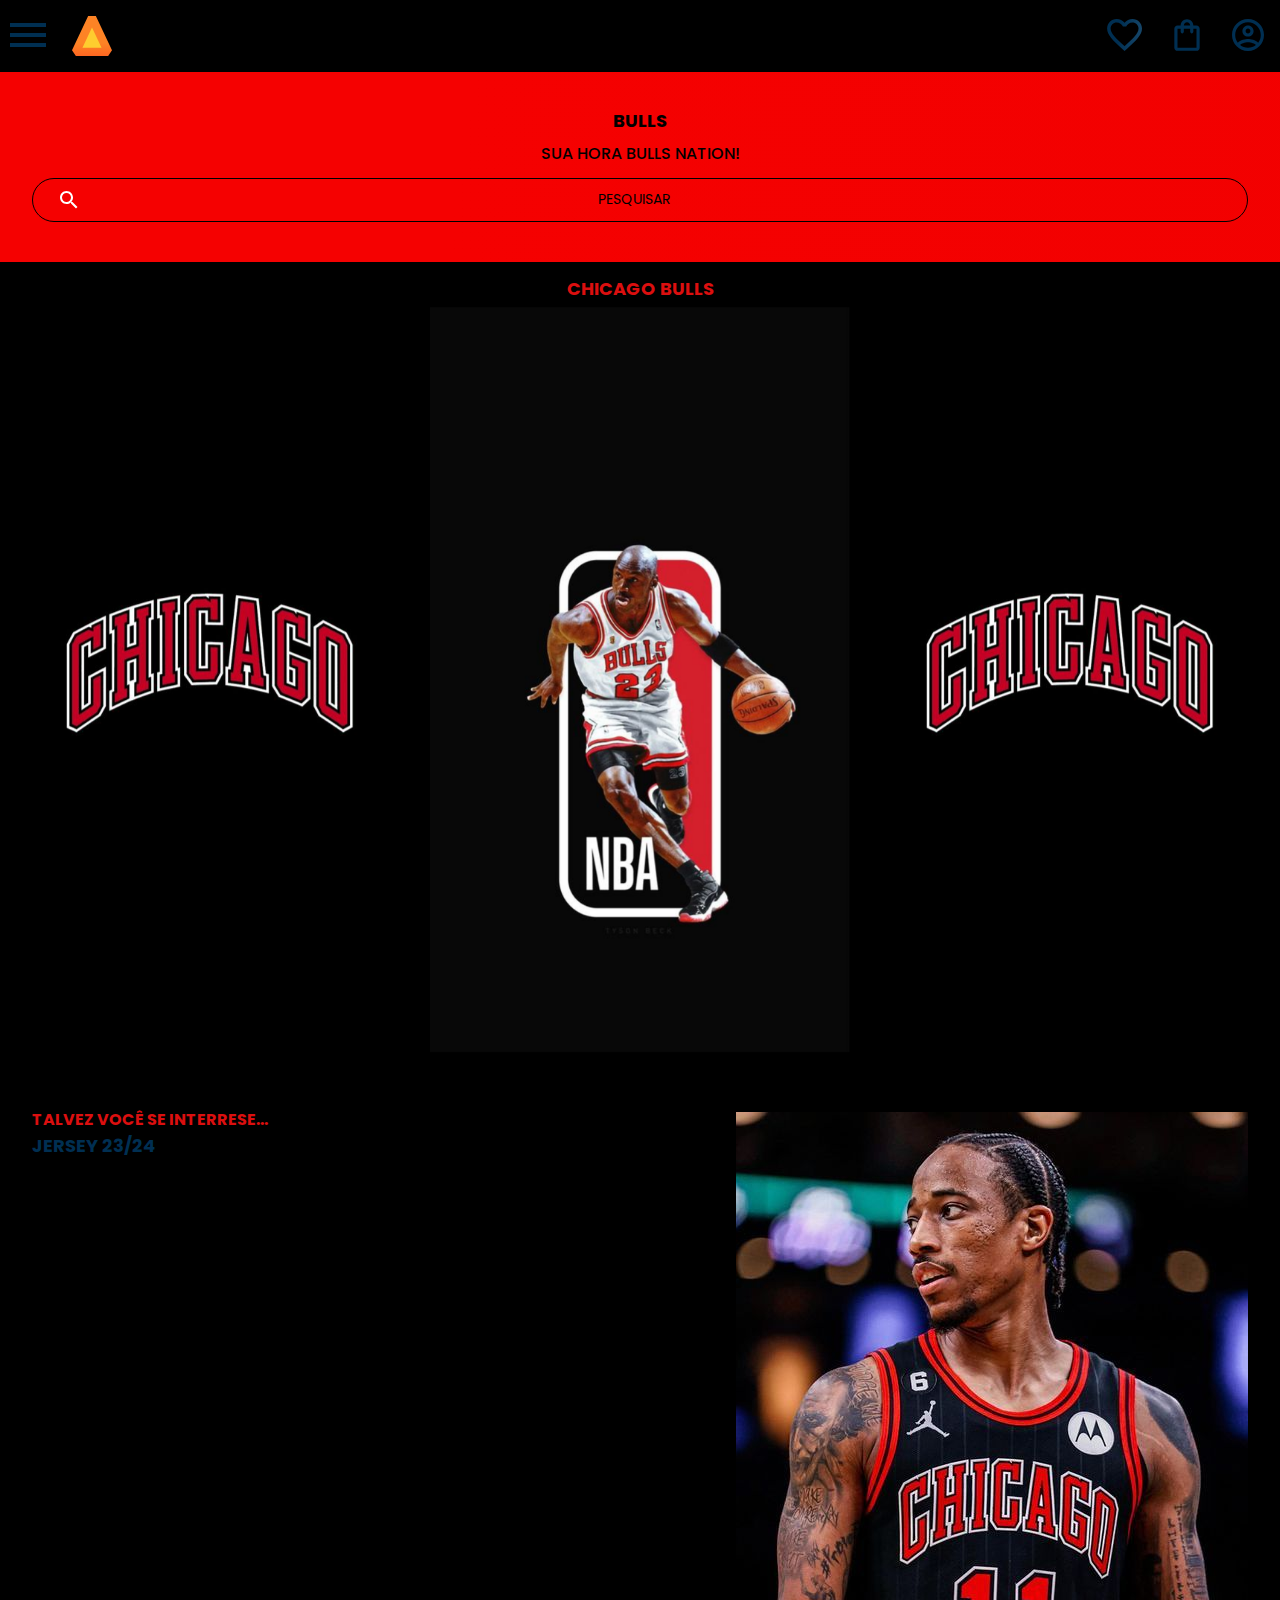
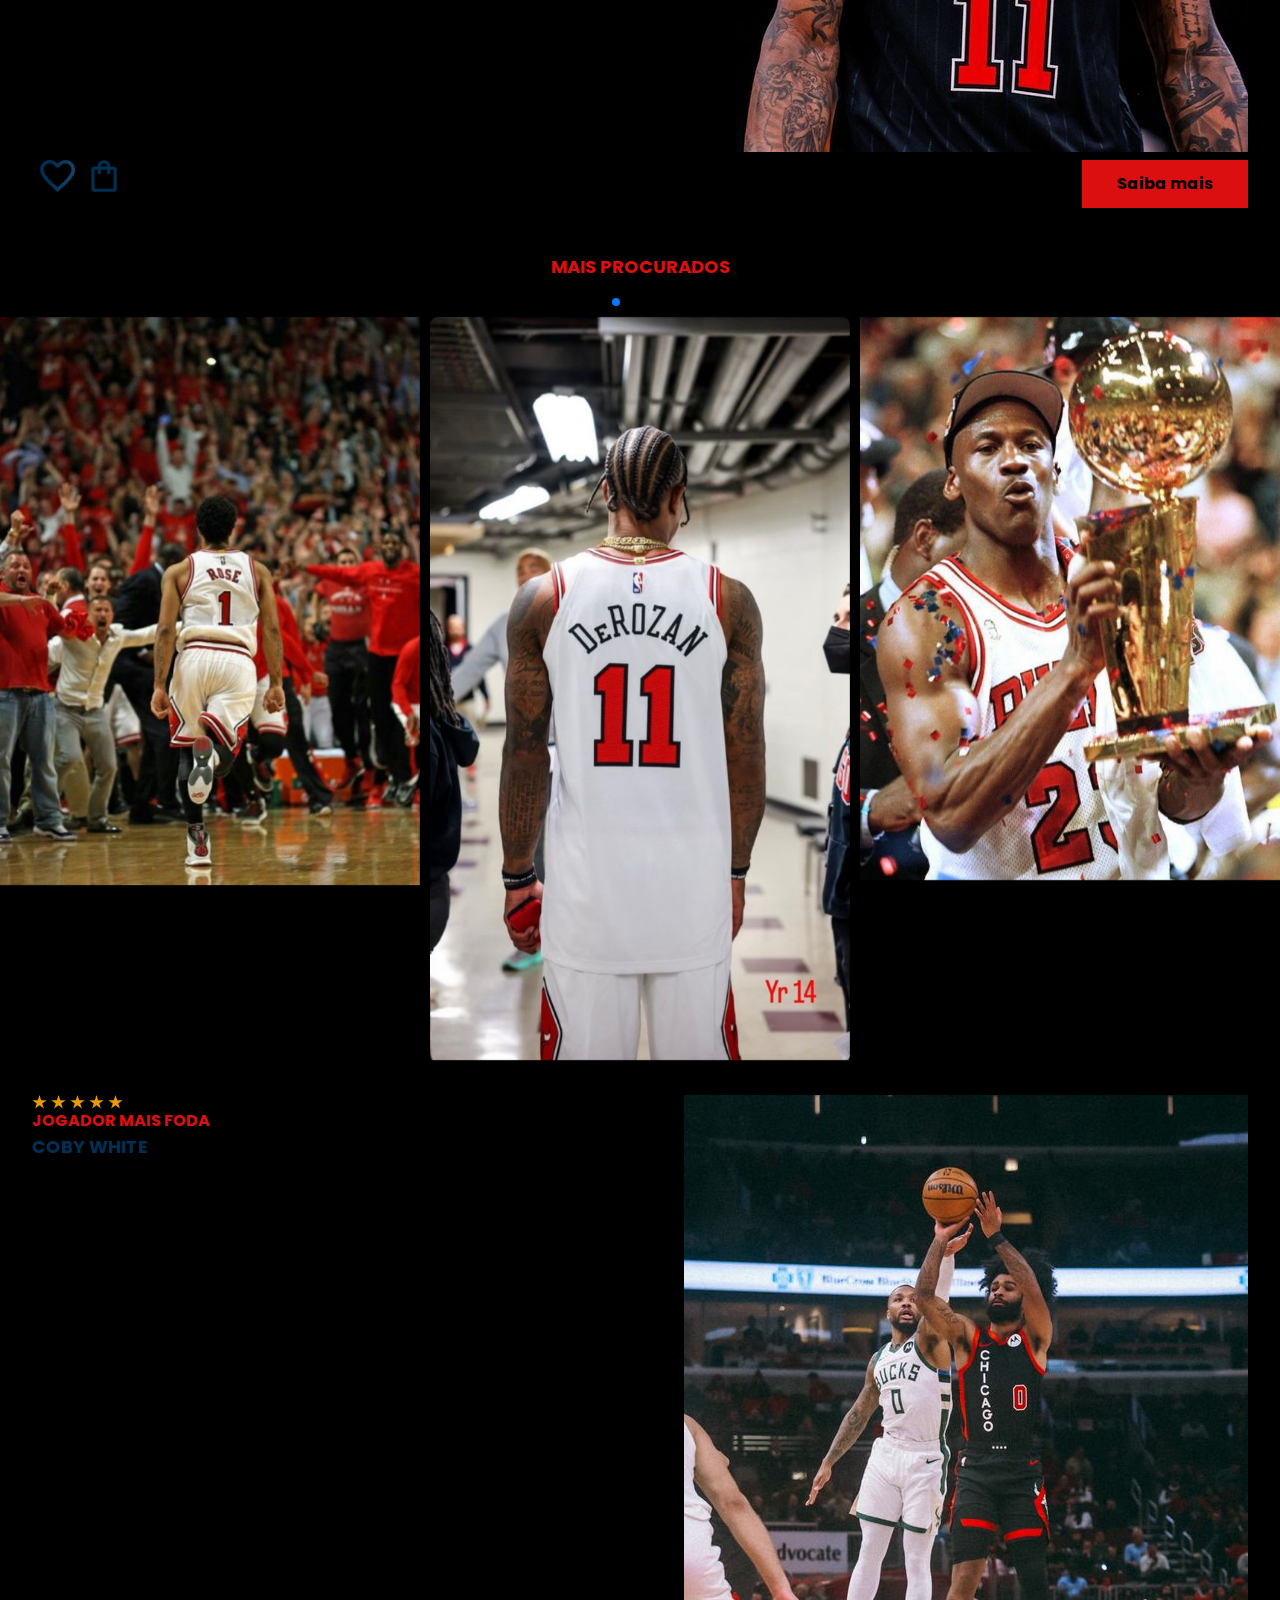
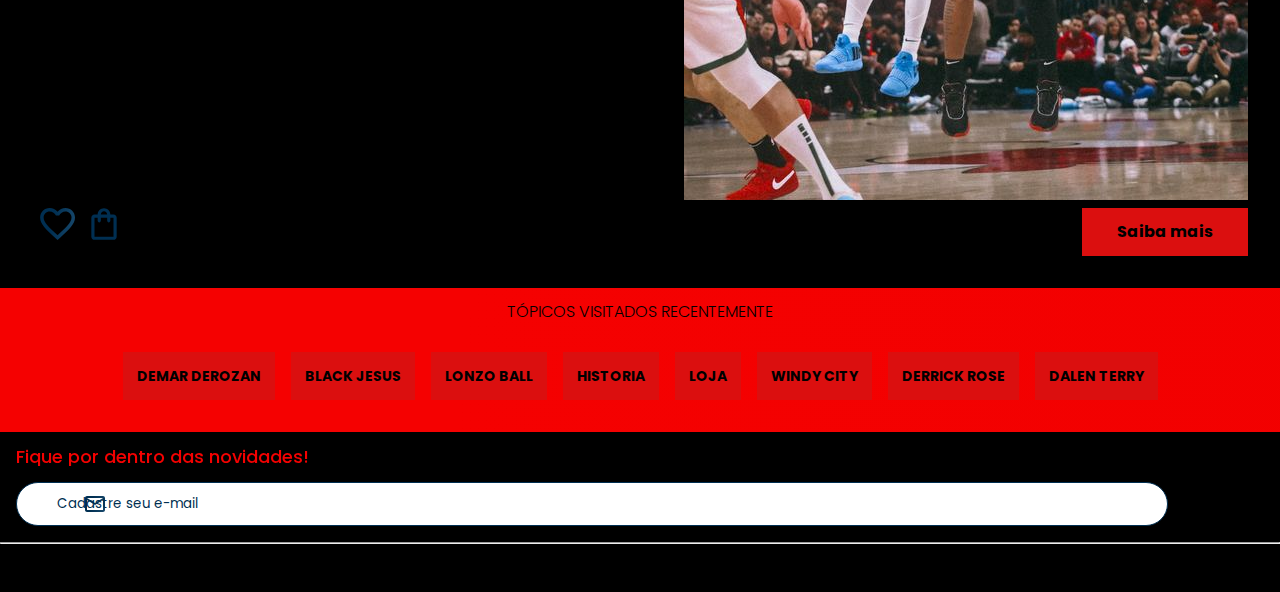
==== DEEBO/index.html @ d6380f32 "Add files via upload" ====
<!DOCTYPE html>
<html>

<head>
  <meta charset="UTF-8">
  <meta name="viewport" content="width=device-width, initial-scale=1.0">
  <title>CHICAGO BULLS</title>
  <link rel="stylesheet" href="reset.css">
  <link rel="preconnect" href="https://fonts.googleapis.com">
  <link rel="preconnect" href="https://fonts.gstatic.com" crossorigin>
  <link href="https://fonts.googleapis.com/css2?family=Poppins:wght@300;400;500;700&display=swap" rel="stylesheet">
  <link rel="stylesheet" href="https://cdn.jsdelivr.net/npm/swiper@11/swiper-bundle.min.css" />
  <link rel="stylesheet" href="styles.css">
</head>

<body>
  <header class="cabeçalho">
    <div class="container">
      <input type="checkbox" id="menu" class="container__botao">
      <label for="menu">
        <span class="cabeçalho__menu-hamburguer container__imagem"></span>
      </label>
      <ul class="lista-menu">
        <li class="lista-menu__titulo">JOGOS</li>
        <li class="lista-menu__item">
          <a href="#" class="lista-menu__link">JOGADORES</a>
        </li>
        <li class="lista-menu__item">
          <a href="#" class="lista-menu__link">HISTORIA</a>
        </li>
        <li class="lista-menu__item">
          <a href="#" class="lista-menu__link">LOJA</a>
        </li>
        <li class="lista-menu__item">
          <a href="#" class="lista-menu__link">TEMPORADA</a>
        </li>
        <li class="lista-menu__item">
          <a href="#" class="lista-menu__link">WINDY CITY</a>
        </li>
      </ul>
      <img src="img/Logo.svg" alt="Logo da Alurabooks" class="container__imagem">
    </div>
    <div class="container">
      <a href="#"><img src="img/Favoritos.svg" alt="Meus favoritos" class="container__imagem"></a>
      <a href="#"><img src="img/Compras.svg" alt="Carrinhos de compras" class="container__imagem"></a>
      <a href="#"><img src="img/Usuario.svg" alt="Meu perfil" class="container__imagem"></a>
    </div>
  </header>

  <section class="banner">
    <h2 class="banner__titulo">BULLS</h2>
    <p class="banner__texto">SUA HORA BULLS NATION!</p>
    <input type="search" class="banner__pesquisa" placeholder="PESQUISAR">
  </section>

  <section class="carrossel">
    <h2 class="carrossel__titulo">CHICAGO BULLS</h2>
    <!-- Slider main container -->
    <div class="swiper">
      <!-- Additional required wrapper -->
      <div class="swiper-wrapper">
        <!-- Slides -->
        <div class="swiper-slide"><img src="img/chicago.jpg"
            alt="Livro sobre apache kafka e spring boot da alura books"></div>
        <div class="swiper-slide"><img src="img/nba logo.jpg"
            alt="Livro sobre liderança em design design da alura books"></div>
        <div class="swiper-slide"><img src="img/chicago.jpg" alt="Livro sobre javascript assertivo da alura books">
        </div>
        <div class="swiper-slide">
          <img src="img/b7534ea78759529f3a52cf83b9971223.jpg" alt="Livro Guia front end" />
        </div>
        <div class="swiper-slide">
          <img src="img/Portugol.svg" alt="Livro sobre portugol" />
        </div>
        <div class="swiper-slide">
          <img src="img/Acessibilidade.svg" alt="Livro sobre acessibilidade" />
        </div>
      </div>

      <!-- If we need navigation buttons -->
      <div class="swiper-button-prev"></div>
      <div class="swiper-button-next"></div>

    </div>

    <div class="card">
      <div class="card__descrição">
        <div class="descrição">
          <h3 class="descrição__titulo">TALVEZ VOCÊ SE INTERRESE...</h3>
          <h2 class="descrição__titulo-livro">JERSEY 23/24</h2>
          <p class="descrição__texto">
            O MELHOR PARA VOCÊ.
          </p>
        </div>
        <img src="img/demar.jpg" class="descrição__imagem" />
      </div>
      <div class="card__botões">
        <ul class="botões">
          <li class="botões__item">
            <img src="img/Favoritos.svg" alt="Favoritar livro" />
          </li>
          <li class="botões__item">
            <img src="img/Compras.svg" alt="Adicionar no carrinho de compras" />
          </li>
        </ul>
        <a href="#" class="botões__ancora">Saiba mais</a>
      </div>
    </div>

  </section>

  <section class=”carrossel”>
    <h2 class="carrossel__titulo">MAIS PROCURADOS</h2>
    <div class="swiper">
      <!-- Additional required wrapper -->
      <!-- If we need pagination -->
      <div class="swiper-pagination"></div>

      <div class="swiper-wrapper">
        <!-- Slides -->
        <div class="swiper-slide"><img src="img/ROSE.jpg"
            alt="Livro sobre apache kafka e spring boot da alura books"></div>
        <div class="swiper-slide"><img src="img/DBO.jpg" alt="Livro sobre liderança em design da alura books">
        </div>
        <div class="swiper-slide"><img src="img/TITULOS.jpg" alt="Livro sobre javascript assertivo da alurabooks">
        </div>
        <div class="swiper-slide"><img src="img/BENNY.jpg" alt="Livro Guia front end"></div>
        <div class="swiper-slide"><img src="img/RODMAN.jpg" alt="Livro sobre portugol"></div>
        <div class="swiper-slide"><img src="img/BIH THERR.jpg" alt="livro sobre acessibilidade"></div>
      </div>

      <!-- If we need navigation buttons -->
      <div class="swiper-button-prev"></div>
      <div class="swiper-button-next"></div>
    </div>

    <div class="card">
      <!-- 1º linha -->
      <div class="card__descrição">
        <!-- 1º coluna -->
        <div class="descrição">
          <img src="img/Estrelinhas.svg" alt="Avaliação 5 estrelas">
          <h3 class="descrição__titulo">JOGADOR MAIS FODA</h3>
          <h2 class="descrição__titulo-livro">COBY WHITE</h2>
          <p class="descrição__texto">CLUTH MAIS MOGADOR.
          </p>
        </div>
        <!-- 2º coluna -->
        <img src="img/COBY WHITE.jpg" class="descrição__imagem">
      </div>

      <!-- 2º linha -->
      <div class="card__botões">
        <!-- 1º coluna -->
        <ul class="botões">
          <li class="botões__item"><img src="img/Favoritos.svg" alt="Favoritar livro"></li>
          <li class="botões__item"><img src="img/Compras.svg" alt="Adicionar no carrinho de compras"></li>
        </ul>
        <!-- 2º coluna -->
        <a href="#" class="botões__ancora">Saiba mais</a>
      </div>
    </div>



  </section>

  <section class="tópicos">
    <h2 class="tópicos__titulo">TÓPICOS VISITADOS RECENTEMENTE</h2>
    <ul class="tópicos__lista">
      <li class="tópicos__item"><a href="#" class="tópicos__link">DEMAR DEROZAN</a></li>
      <li class="tópicos__item">
        <a href="#" class="tópicos__link">BLACK JESUS</a>
      </li>
      <li class="tópicos__item">
        <a href="#" class="tópicos__link">LONZO BALL</a>
      </li>
      <li class="tópicos__item">
        <a href="#" class="tópicos__link">HISTORIA</a>
      </li>
      <li class="tópicos__item">
        <a href="#" class="tópicos__link">LOJA</a>
      </li>
      <li class="tópicos__item">
        <a href="#" class="tópicos__link">WINDY CITY</a>
      </li>
      <li class="tópicos__item">
        <a href="#" class="tópicos__link">DERRICK ROSE</a>
      </li>
      <li class="tópicos__item">
        <a href="#" class="tópicos__link">DALEN TERRY</a>
      </li>
    </ul>
  </section>

  <section class="contato">
    <h2 class="contato__titulo">Fique por dentro das novidades!</h2>
    <p class="contato__texto">
    </p>
    <input type="email" placeholder="Cadastre seu e-mail" class="contato__email" />
  </section>

  <hr />

  <footer class="rodapé">
    <h2 class="rodapé__titulo">Grupo NBA</h2>
  </footer>

  <script src="https://cdn.jsdelivr.net/npm/swiper@11/swiper-bundle.min.js"></script>
  <script>
    const swiper = new Swiper(".swiper", {
      spaceBetween: 10,
      slidesPerView: 3,
      pagination: {
        el: ".swiper-pagination",
        type: "bullets",
      },
    });
  </script>
</body>

</html>
---- DEEBO/styles.css ----
@import url("styles/header.css");
@import url("styles/banner.css");
@import url("styles/carrossel.css");
@import url("styles/topicos.css");
@import url("styles/contato.css");
@import url("styles/rodapé.css");

:root {
    --cor-de-fundo: #000000;
    --branco: #000000;
    --laranja: #db0f0f;
    --azul-degrade: linear-gradient(97.54deg, #f50101 35.49%, #f00000 165.37%);
    --fonte-principal: "Poppins";
    --azul: #002F52;
}

body {
    background-color: var(--cor-de-fundo);
    font-family: var(--fonte-principal);
    font-size: 16px;
    font-weight: 400;
}
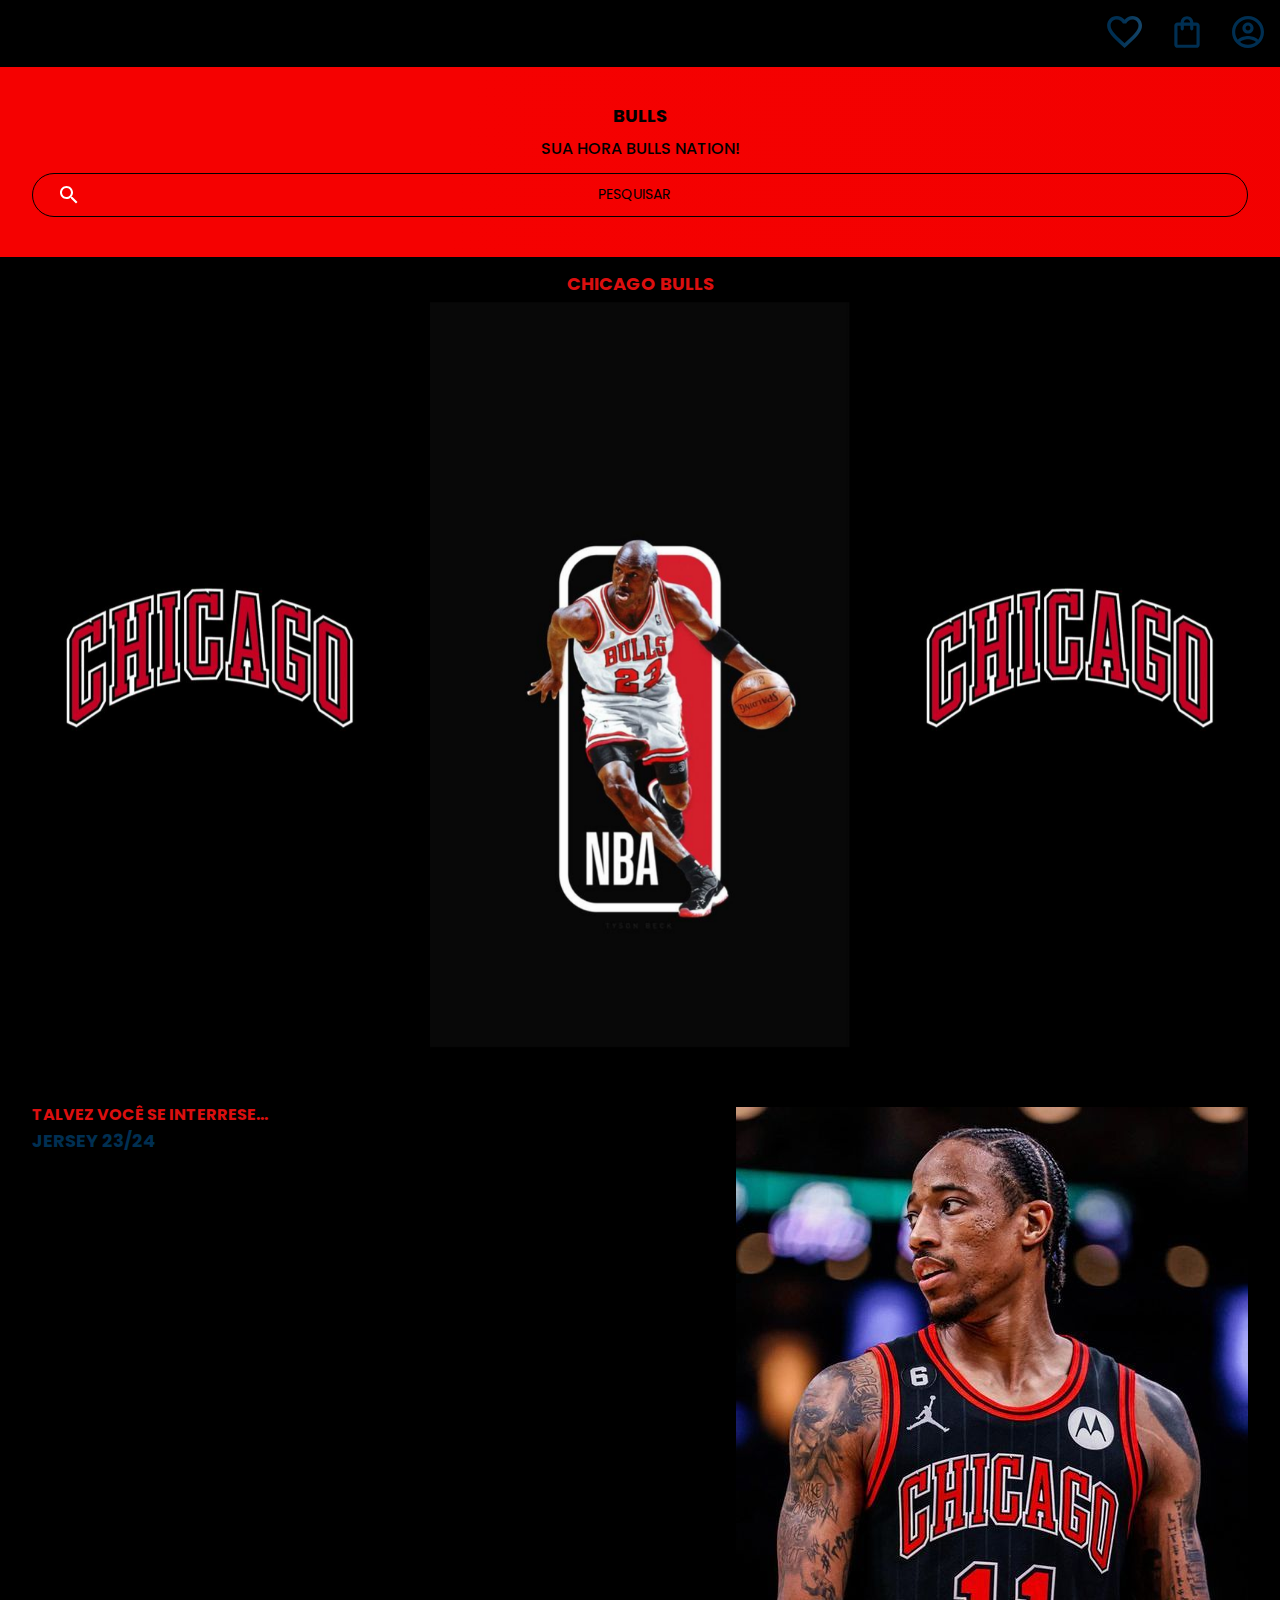
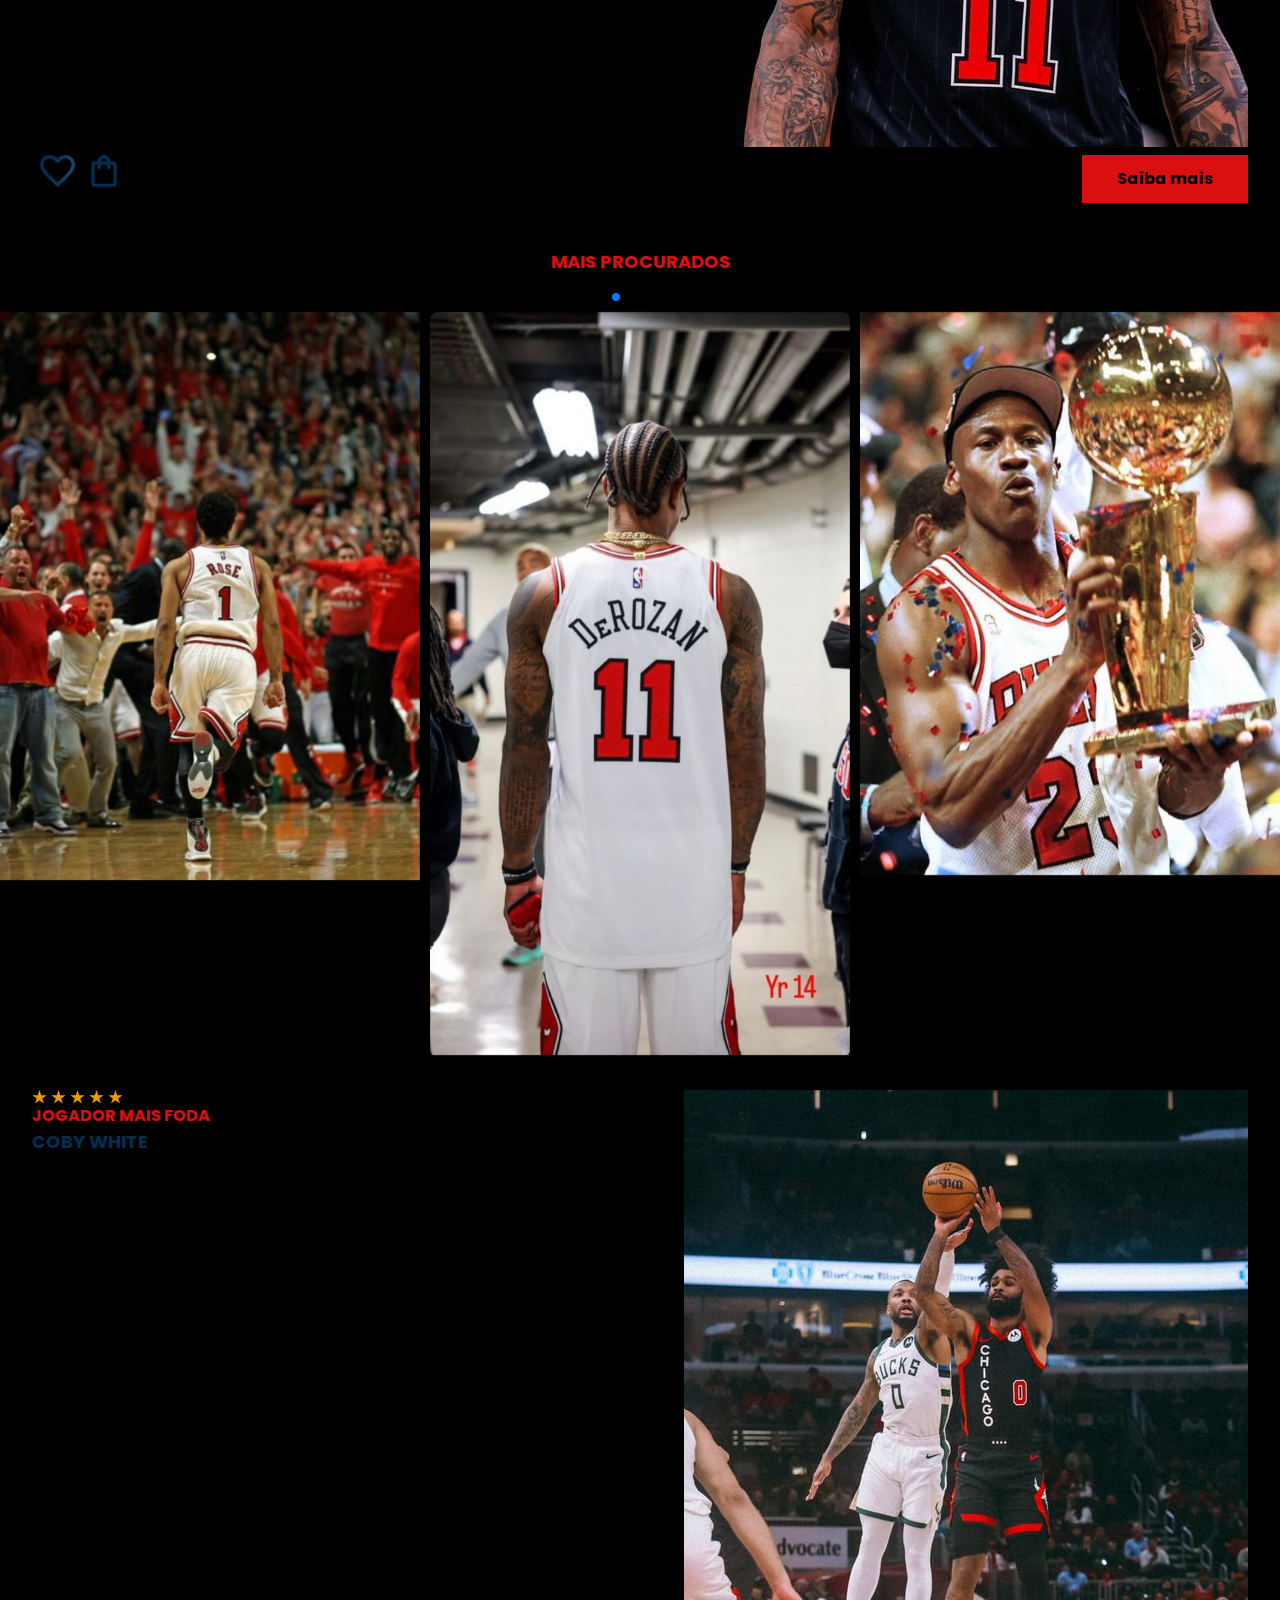
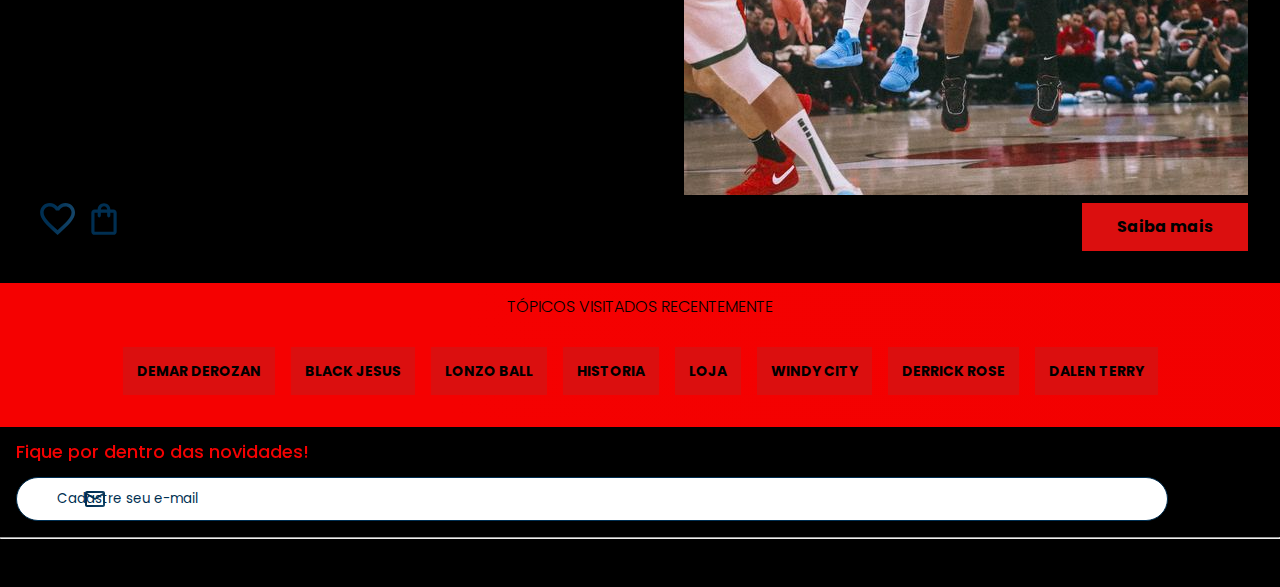
==== commit 25170d93: "1 e 2" ====
--- a/DEEBO/index.html
+++ b/DEEBO/index.html
@@ -11,6 +11,9 @@
   <link href="https://fonts.googleapis.com/css2?family=Poppins:wght@300;400;500;700&display=swap" rel="stylesheet">
   <link rel="stylesheet" href="https://cdn.jsdelivr.net/npm/swiper@11/swiper-bundle.min.css" />
   <link rel="stylesheet" href="styles.css">
+  <link rel="preconnect" href="https://fonts.googleapis.com">
+  <link rel="preconnect" href="https://fonts.gstatic.com" crossorigin>
+  <link href="https://fonts.googleapis.com/css2?family=Oswald&display=swap" rel="stylesheet">
 </head>
 
 <body>
@@ -38,10 +41,20 @@
           <a href="#" class="lista-menu__link">WINDY CITY</a>
         </li>
       </ul>
+      <div>
+
+        <ul class="opções"> 
+        <li classes="opções__item">Categorias</li>
+        <li classes="opções__item"><a href="#" class="opções__link">Favoritos</a>
+       <li classes="opções__item"><a href="#" class="opções__link">My carrer</a>
+      </ul>
+
+      </div class="container"
       <img src="img/Logo.svg" alt="Logo da Alurabooks" class="container__imagem">
     </div>
     <div class="container">
-      <a href="#"><img src="img/Favoritos.svg" alt="Meus favoritos" class="container__imagem"></a>
+      <a href="#"><img src="img/Favoritos.svg" alt="Meus favoritos" 
+        class="container__imagem container__imagem--transparente"></a>
       <a href="#"><img src="img/Compras.svg" alt="Carrinhos de compras" class="container__imagem"></a>
       <a href="#"><img src="img/Usuario.svg" alt="Meu perfil" class="container__imagem"></a>
     </div>
@@ -70,10 +83,10 @@
           <img src="img/b7534ea78759529f3a52cf83b9971223.jpg" alt="Livro Guia front end" />
         </div>
         <div class="swiper-slide">
-          <img src="img/Portugol.svg" alt="Livro sobre portugol" />
+          <img src="img/21192f77106025e59e60a0443efeeff6.jpg" alt="Livro sobre portugol" />
         </div>
         <div class="swiper-slide">
-          <img src="img/Acessibilidade.svg" alt="Livro sobre acessibilidade" />
+          <img src="img/rodmamba.jpg" alt="Livro sobre acessibilidade" />
         </div>
       </div>
 
--- a/DEEBO/styles.css
+++ b/DEEBO/styles.css
@@ -12,6 +12,8 @@
     --azul-degrade: linear-gradient(97.54deg, #f50101 35.49%, #f00000 165.37%);
     --fonte-principal: "Poppins";
     --azul: #002F52;
+    --fonte-secundario: "Chicago Bulls";
+    --preto: #000000;
 }
 
 body {
